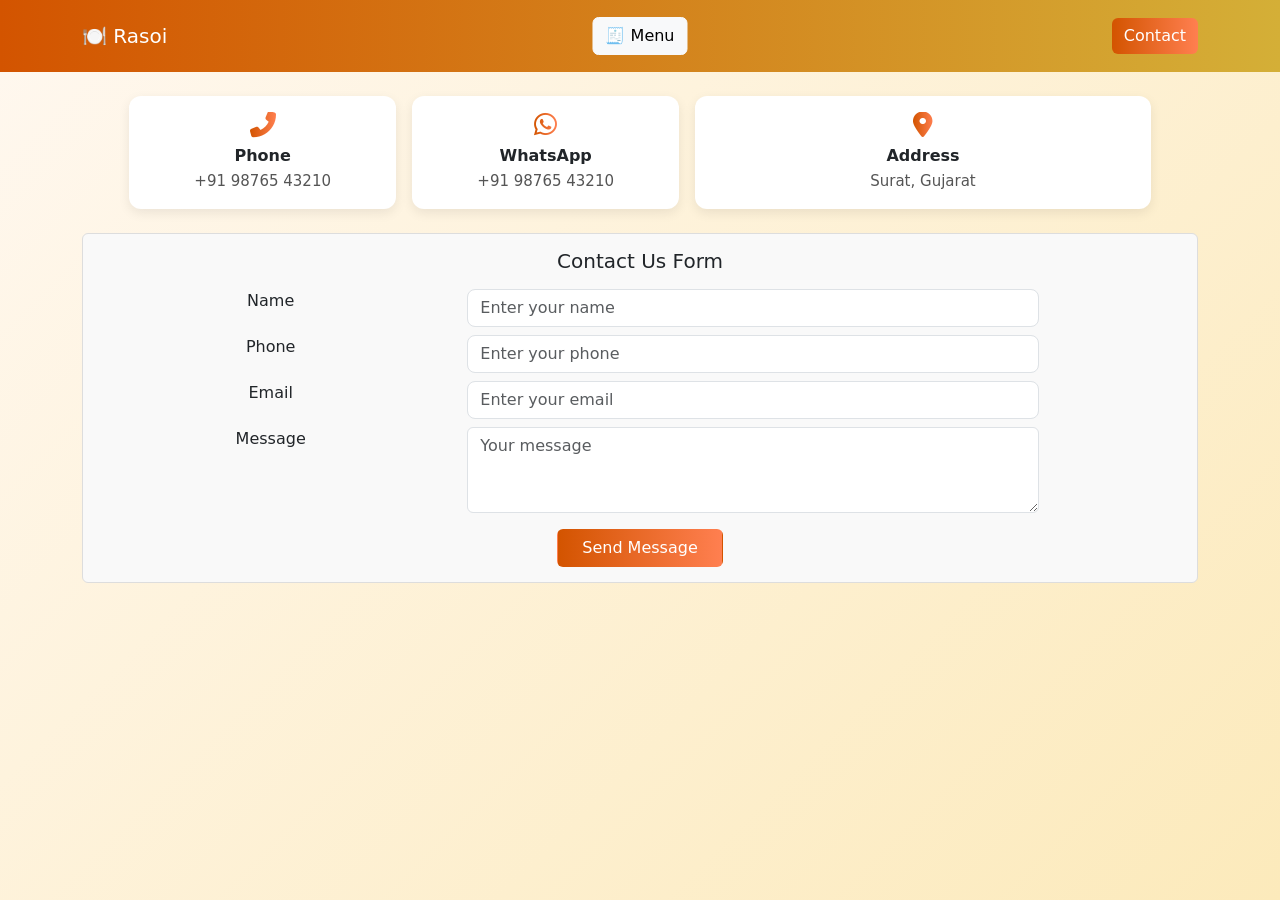
==== contact.html @ f86f22cb "add contact" ====
<!DOCTYPE html>
<html lang="en">

<head>
    <meta charset="UTF-8">
    <title>Rasoi Market</title>

    <link href="https://cdn.jsdelivr.net/npm/bootstrap@5.3.0/dist/css/bootstrap.min.css" rel="stylesheet">
    <meta name="viewport" content="width=device-width, initial-scale=1.0">

    <link rel="stylesheet" href="style.css">
    <link rel="stylesheet" href="https://cdnjs.cloudflare.com/ajax/libs/font-awesome/6.5.0/css/all.min.css">



    <link href="https://fonts.googleapis.com/css2?family=Hind+Vadodara:wght@300;400;500;600;700&display=swap"
        rel="stylesheet">
</head>

<body>

    <nav class="navbar">
        <div class="container position-relative">
            <span class="navbar-brand text-white">🍽 Rasoi</span>
            <div class="position-absolute top-50 start-50 translate-middle">
                <a href="index.html"><button class="btn btn-light">🧾 Menu</button></a>

            </div>

            <div class="ms-auto">
                <a href="contact.html"><button class="btn active-btn btn-light">Contact</button></a>

            </div>

        </div>
    </nav>



    <div class="container mt-4 mb-4">


        <div class="contact-box">
            <div class="row justify-content-center text-center g-3">

                <!-- Phone -->
                <div class="col-6 col-md-3">
                    <div class="info-box p-3">
                        <i class="fas fa-phone-alt"></i>
                        <h6>Phone</h6>
                        <p>+91 98765 43210</p>
                    </div>
                </div>

                <!-- Email -->
                

                <!-- WhatsApp -->
                <div class="col-6 col-md-3">
                    <div class="info-box p-3">
                        <i class="fab fa-whatsapp"></i>
                        <h6>WhatsApp</h6>
                        <p>+91 98765 43210</p>
                    </div>
                </div>

                <!-- Address -->
                <div class="col-12 col-md-5">
                    <div class="info-box p-3">
                        <i class="fas fa-map-marker-alt"></i>
                        <h6>Address</h6>
                        <p>Surat, Gujarat</p>
                    </div>
                </div>

            </div>



            <div class="container contact-form mt-4">
                <h5 class="menu-title text-center mb-3 ">Contact Us Form</h5>
                <!-- Name -->
                <div class="row mb-2">
                    <div class="col-3 col-md-4 form-label">Name</div>
                    <div class="col-9 col-md-8">
                        <input type="text" id="name" class="form-control" placeholder="Enter your name">
                    </div>
                </div>

                <!-- Phone -->
                <div class="row mb-2">
                    <div class="col-3 col-md-4 form-label">Phone</div>
                    <div class="col-9 col-md-8">
                        <input type="tel" id="phone" class="form-control" placeholder="Enter your phone">
                    </div>
                </div>

                <!-- Email -->
                <div class="row mb-2">
                    <div class="col-3 col-md-4 form-label">Email</div>
                    <div class="col-9 col-md-8">
                        <input type="email" id="email" class="form-control" placeholder="Enter your email">
                    </div>
                </div>

                <!-- Message -->
                <div class="row mb-2">
                    <div class="col-3 col-md-4 form-label">Message</div>
                    <div class="col-9 col-md-8">
                        <textarea class="form-control" id="message" rows="3" placeholder="Your message"></textarea>
                    </div>
                </div>
                <div id="errorMsg" style="color:red; text-align:center;"></div>
                <!-- Button -->
                <div class="text-center mt-3">
                    <button class="btn btn-add px-4" onclick="sendToWhatsApp()" >Send Message</button>
                </div>


            </div>


        </div>

    </div>



<script>
    function sendToWhatsApp() {
        let nameField = document.getElementById("name");
        let phoneField = document.getElementById("phone");
        let emailField = document.getElementById("email");
        let messageField = document.getElementById("message");

        let name = nameField.value.trim();
        let phone = phoneField.value.trim();
        let email = emailField.value.trim();
        let message = messageField.value.trim();

        let error = document.getElementById("errorMsg");

        if (name === "" || phone === "" || email === "" || message === "") {
            error.innerText = "Please fill all fields!";
            return;
        } else {
            error.innerText = "";
        }

        let whatsappNumber = "919999999999";

        let text = `Name: ${name}%0A
        Phone: ${phone}%0A
        Email: ${email}%0A
        Message: ${message}`;

        let url = `https://wa.me/${whatsappNumber}?text=${text}`;

        window.open(url, '_blank');

        //  Form clear
        nameField.value = "";
        phoneField.value = "";
        emailField.value = "";
        messageField.value = "";
    }
</script>
<script>
  
    let fields = ["name", "phone", "email", "message"];

    fields.forEach(id => {
        document.getElementById(id).addEventListener("input", function () {
            let error = document.getElementById("errorMsg");
            error.innerText = "";
        });
    });
</script>

    <script src="script.js"></script>

    

</body>

</html>
---- style.css ----
:root {
  --color-border: #ddd;
  --color-white: #fff;
  --color-black: #000;
}

body {
  background: linear-gradient(135deg, #fff8f0, #fceabb);
  min-height: 100vh;
  scroll-behavior: smooth;
}

.selected-row {
  display: flex;
  justify-content: space-between;
  align-items: center;
  padding: 5px 0;
}

.del {
  cursor: pointer;
}

.name {
  flex: 1;
  text-align: left;
  margin-left: 10px;
}

.price {
  text-align: right;
}

.total-right {
  text-align: right;
  margin-top: 10px;
}

.people-box {
  display: flex;
  align-items: center;
  gap: 10px;
  margin-top: 10px;
  justify-content: flex-end;
}

.final-right {
  text-align: right;
  font-weight: bold;
  margin-top: 5px;
}

.customer-box {
  margin-top: 15px;
}

.row-line {
  display: flex;
  justify-content: space-between;
  margin-bottom: 8px;
}

.whatsapp-btn {
  width: 100%;
  margin-top: 10px;
  background: green;
  color: white;
  padding: 10px;
  border: none;
}

.navbar {
  background: linear-gradient(90deg, #d35400, #d4af37);
  height: 72px;
}

/* Menu Card */
.menu-card {
  border: 1px solid var(--color-border);
  border-radius: 12px;
  padding: 12px;
  margin-bottom: 15px;
  background: var(--color-white);
  transition: 0.3s ease;
}

/* Image */
.item-img {
  width: 65px;
  height: 65px;
  border-radius: 10px;
  object-fit: cover;
}

/* Text */
.item-name {
  font-weight: 600;
  font-size: 15px;
  font-family: "Hind Vadodara", sans-serif !important;
}

.nav-tabs .nav-item {
  margin-bottom: 0;
}

.btn-add {
  background: linear-gradient(90deg, #d35400, #ff7f50);
  color: white;
}

.btn-light:hover {
  background: linear-gradient(90deg, #d35400, #ff7f50);
  color: white;
}

.btn.btn-add:hover {
  background: white;
  color: black;
  border-color: #d4af37;
}

.form-control:focus {
  border-color: #d4af37;
  box-shadow: 0 0 0 0.25rem rgba(212, 175, 55, 0.25);
}

.item-price {
  color: #198754;
  font-weight: 500;
}

/* Checkbox */
.item-check,
.custom-check {
  width: 21px;
  height: 21px;
  cursor: pointer;
  flex-shrink: 0;
  appearance: none;
  -webkit-appearance: none;
  border: 2px solid #d35400;
  border-radius: 6px;
  background-color: #fff;
  display: grid;
  justify-content: center !important;
  align-content: space-between !important;
  align-items: end !important;
  place-content: center;
  transition: all 0.2s ease;
}

/* checked state */
.item-check:checked,
.custom-check:checked {
  background-color: #d35400;
  border-color: #d35400;
}

/* white tick */
.item-check:checked::after,
.custom-check:checked::after {
  content: "";
  width: 7px;
  height: 12px;
  border: solid white;
  border-width: 0 2px 2px 0;
  transform: rotate(45deg);
}

/* Tabs */
.nav-tabs .nav-link {
  border-radius: 6px;
  margin: 0 5px;
  color: var(--color-black);
  font-weight: 500;
  transition: 0.3s;
}

.nav-tabs {
  border-bottom: none !important;
}

.nav-tabs .nav-link.active {
  background: linear-gradient(90deg, #d35400, #ff7f50);
  color: var(--color-white);
  border: none;
  font-family: "Hind Vadodara", sans-serif !important;
}

.nav-tabs .nav-link:hover {
  background-color: #ffff;
}

/* Result Box */
.result-box {
  border: 1px solid var(--color-border);
  padding: 30px;
  border-radius: 10px;
  background: #f9f9f9;
}

/* Selected Items */
.selected-item {
  display: flex;
  justify-content: space-between;
  align-items: center;
  border-bottom: 1px dashed #ccc;
  padding: 6px 0;
  font-size: 15px;
}

/* Form */
input.form-control {
  border-radius: 8px;
}

#people {
  max-width: 80px;
}

/* Buttons */
.btn-success {
  font-size: 16px;
  padding: 10px 20px;
  border-radius: 8px;
  background-color: #25d366;
  border: none;
}

.btn-success i {
  font-size: 22px;
}

.btn-primary {
  border-radius: 8px;
}

.people-div {
  margin-top: 20px;
  margin-bottom: 20px;
}

.whatsapp-btn {
  font-size: 17px;
  padding: 10px 20px;
  border-radius: 8px;
  background-color: #25d366;
  border: none;
}

.btn-whst {
  display: block;
  margin: auto;
}

.form-control {
  width: 80%;
}

.whatsapp-btn:hover {
  background-color: #1ebe5d;
}

/* Footer */
.footer {
  background: linear-gradient(90deg, #d4af37, #d35400);
}

.footer h5 {
  font-weight: 600;
}

.footer p {
  font-size: 14px;
  margin-bottom: 6px;
}

.delete-icon {
  color: red;
  font-weight: bold;
  cursor: pointer;
  border-radius: 6px;
  box-sizing: border-box;
  background-color: wheat;
  padding: 2px;
}

.active-btn {
      background: linear-gradient(90deg, #d35400, #ff7f50) !important;
    color: white !important;
    border: none;
   
}


.form-label{
  text-align: center;
}
.info-box {
    background: #fff;
    border-radius: 12px;
    box-shadow: 0 4px 12px rgba(0,0,0,0.08);
    transition: 0.3s;
    height: 100%;
    word-wrap: break-word;
}

.info-box i {
    font-size: 26px;
    background: linear-gradient(90deg, #d35400, #ff7f50);
    -webkit-background-clip: text;
    -webkit-text-fill-color: transparent;
    margin-bottom: 8px;
}

.info-box h6 {
    margin-bottom: 5px;
    font-weight: 600;
}

.info-box p {
    font-size: 15px;
    color: #555;
    margin: 0;
}

.info-box:hover {
    transform: translateY(-5px);
}

/* contact page */

.contact-form{
 background-color: #f9f9f9;
  padding: 15px;
  border: 1px solid #ddd;
  border-radius: 6px;
}

/* ========================= */
/* MEDIA QUERIES (ALL BELOW) */
/* ========================= */

@media (max-width: 984px) {
  .form-control {
    width: 100%;
  }
}

@media (max-width: 576px) {
  .item-img {
    width: 50px;
    height: 50px;
  }

  .menu-card {
    padding: 8px;
  }
}

@media (min-width: 755px) and (max-width: 993px) {
  .col-md-3 {
    flex: 0 0 auto;
    width: 35%;
  }
}

@media (min-width: 1300px) {
  .tabs-wrapper ul {
    justify-content: center;
  }
}

@media (max-width: 768px) {
  .nav-tabs {
    margin-bottom: 0 !important;
  }

  .menu-card {
    margin-bottom: 6px;
  }

  .result-box {
    padding: 10px !important;
  }

  .result-box h5 {
    justify-content: center !important;
  }

  .menu-title {
    text-align: center !important;
    font-size: 16px !important;
  }

  .btn-add{
    font-size: 15px;
  }

  #result {
    margin-top: 13px !important;
  }

  .delete-icon {
    font-size: 13px !important;
  }
}

@media (max-width: 1469px) {
  .tabs-wrapper {
    overflow-x: auto;
    -webkit-overflow-scrolling: touch;
  }

  #menuTabs {
    display: flex !important;
    flex-wrap: nowrap !important;
    width: max-content;
    border-bottom: none;
  }

  #menuTabs .nav-link {
    white-space: nowrap;
  }

  .tabs-wrapper::-webkit-scrollbar {
    display: none;
  }

  .nav-tabs {
    flex-wrap: nowrap !important;
  }
}
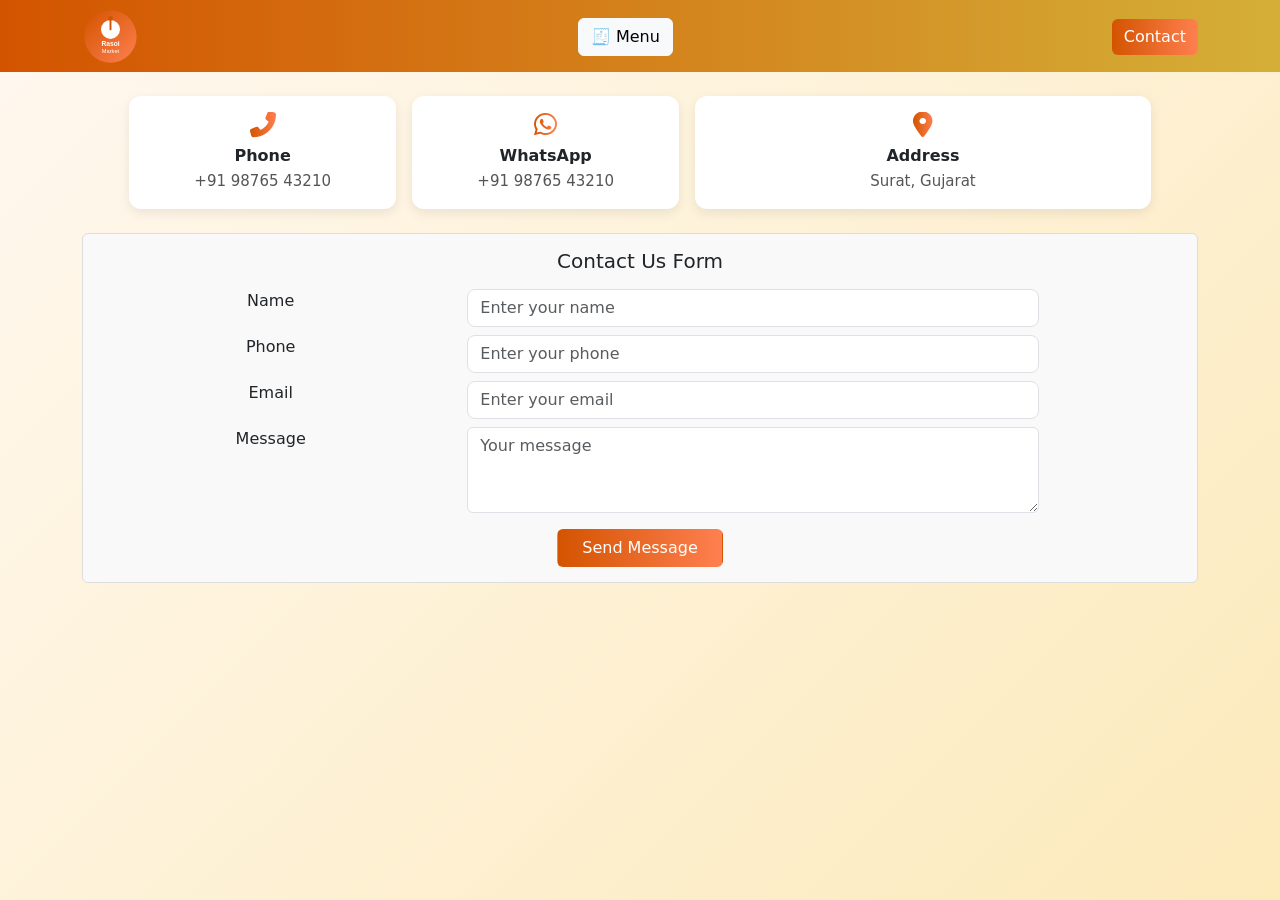
==== commit d454c66b: "logo add" ====
--- a/contact.html
+++ b/contact.html
@@ -19,21 +19,30 @@
 
 <body>
 
-    <nav class="navbar">
-        <div class="container position-relative">
-            <span class="navbar-brand text-white">🍽 Rasoi</span>
-            <div class="position-absolute top-50 start-50 translate-middle">
-                <a href="index.html"><button class="btn btn-light">🧾 Menu</button></a>
+<nav class="navbar">
+    <div class="container d-flex align-items-center justify-content-between">
 
-            </div>
+        <!-- Logo Left -->
+        <div>
+            <img src="./images/logo.svg" alt="Logo" style="height: 57px;">
+        </div>
 
-            <div class="ms-auto">
-                <a href="contact.html"><button class="btn active-btn btn-light">Contact</button></a>
+        <!-- Center Menu -->
+        <div class="text-center">
+            <a href="index.html">
+                <button class="btn btn-light ">🧾 Menu</button>
+            </a>
+        </div>
 
-            </div>
+        <!-- Right Contact -->
+        <div>
+            <a href="contact.html">
+                <button class="btn btn-light active-btn ">Contact</button>
+            </a>
+        </div>
 
-        </div>
-    </nav>
+    </div>
+</nav>
 
 
 
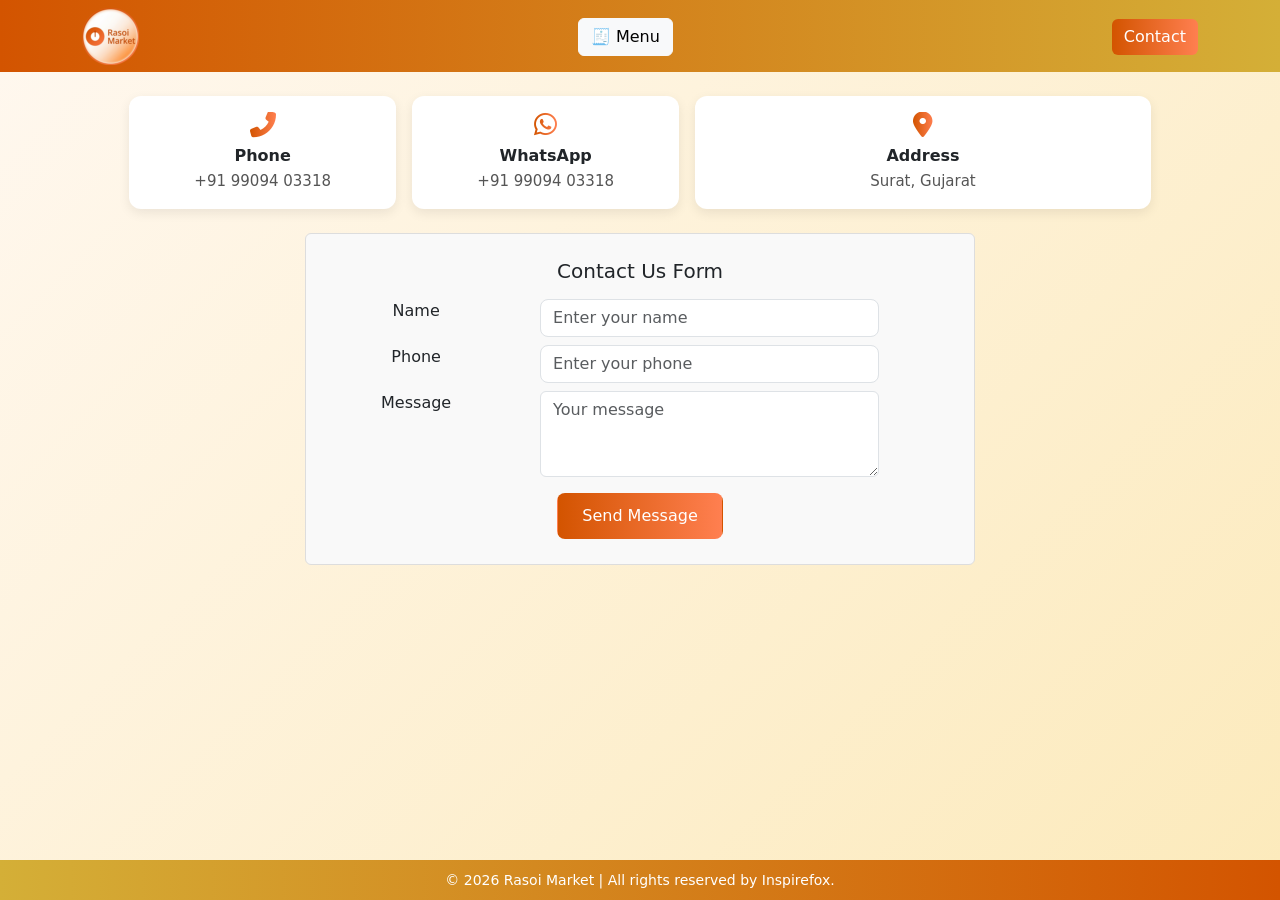
==== commit a54c2e5e: "update" ====
--- a/contact.html
+++ b/contact.html
@@ -24,7 +24,7 @@
 
         <!-- Logo Left -->
         <div>
-            <img src="./images/logo.svg" alt="Logo" style="height: 57px;">
+            <img src="./images/logo-1.svg" alt="Logo" style="height: 57px;">
         </div>
 
         <!-- Center Menu -->
@@ -52,35 +52,39 @@
         <div class="contact-box">
             <div class="row justify-content-center text-center g-3">
 
-                <!-- Phone -->
-                <div class="col-6 col-md-3">
+            <!-- Phone -->
+            <div class="col-6 col-md-3">
+                <a href="tel:+919909403318" style="text-decoration: none; color: inherit;">
                     <div class="info-box p-3">
                         <i class="fas fa-phone-alt"></i>
                         <h6>Phone</h6>
-                        <p>+91 98765 43210</p>
+                        <p>+91 99094 03318</p>
                     </div>
-                </div>
-
-                <!-- Email -->
-                
-
-                <!-- WhatsApp -->
-                <div class="col-6 col-md-3">
+                </a>
+            </div>
+            
+            <!-- WhatsApp -->
+            <div class="col-6 col-md-3">
+                <a href="https://wa.me/919909403318" target="_blank" style="text-decoration: none; color: inherit;">
                     <div class="info-box p-3">
                         <i class="fab fa-whatsapp"></i>
                         <h6>WhatsApp</h6>
-                        <p>+91 98765 43210</p>
+                        <p>+91 99094 03318</p>
                     </div>
-                </div>
-
-                <!-- Address -->
-                <div class="col-12 col-md-5">
+                </a>
+            </div>
+            
+            <!-- Address -->
+            <div class="col-12 col-md-5">
+                <a href="https://www.google.com/maps/search/?api=1&query=Surat,+Gujarat" target="_blank"
+                    style="text-decoration: none; color: inherit;">
                     <div class="info-box p-3">
                         <i class="fas fa-map-marker-alt"></i>
                         <h6>Address</h6>
                         <p>Surat, Gujarat</p>
                     </div>
-                </div>
+                </a>
+            </div>
 
             </div>
 
@@ -104,13 +108,7 @@
                     </div>
                 </div>
 
-                <!-- Email -->
-                <div class="row mb-2">
-                    <div class="col-3 col-md-4 form-label">Email</div>
-                    <div class="col-9 col-md-8">
-                        <input type="email" id="email" class="form-control" placeholder="Enter your email">
-                    </div>
-                </div>
+               
 
                 <!-- Message -->
                 <div class="row mb-2">
@@ -133,34 +131,38 @@
 
     </div>
 
+<footer id="footer" class="footer mt-3 text-white">
+    <div class="container py-2">
 
+        <div class="text-center">
+            <small>© 2026 Rasoi Market | All rights reserved by Inspirefox.</small>
+        </div>
+    </div>
+</footer>
 
 <script>
     function sendToWhatsApp() {
         let nameField = document.getElementById("name");
         let phoneField = document.getElementById("phone");
-        let emailField = document.getElementById("email");
         let messageField = document.getElementById("message");
 
         let name = nameField.value.trim();
         let phone = phoneField.value.trim();
-        let email = emailField.value.trim();
         let message = messageField.value.trim();
 
         let error = document.getElementById("errorMsg");
 
-        if (name === "" || phone === "" || email === "" || message === "") {
+        if (name === "" || phone === "" || message === "") {
             error.innerText = "Please fill all fields!";
             return;
         } else {
             error.innerText = "";
         }
 
-        let whatsappNumber = "919999999999";
+        let whatsappNumber = "919909403318";
 
         let text = `Name: ${name}%0A
         Phone: ${phone}%0A
-        Email: ${email}%0A
         Message: ${message}`;
 
         let url = `https://wa.me/${whatsappNumber}?text=${text}`;
@@ -170,13 +172,12 @@
         //  Form clear
         nameField.value = "";
         phoneField.value = "";
-        emailField.value = "";
         messageField.value = "";
     }
 </script>
 <script>
   
-    let fields = ["name", "phone", "email", "message"];
+    let fields = ["name", "phone", "message"];
 
     fields.forEach(id => {
         document.getElementById(id).addEventListener("input", function () {
--- a/style.css
+++ b/style.css
@@ -9,6 +9,23 @@
   min-height: 100vh;
   scroll-behavior: smooth;
 }
+/* Make body a column flex container and take full height */
+html, body {
+    /* height: 100%; */
+    margin: 0;
+}
+
+body {
+    display: flex;
+    flex-direction: column;
+}
+
+/* Main content should grow to fill space */
+.container {
+    flex: 1;
+}
+
+/* Footer stays at the bottom */
 
 .selected-row {
   display: flex;
@@ -106,6 +123,8 @@
 .btn-add {
   background: linear-gradient(90deg, #d35400, #ff7f50);
   color: white;
+  padding: 10px 20px;
+  border-radius: 8px;
 }
 
 .btn-light:hover {
@@ -191,6 +210,10 @@
   background-color: #ffff;
 }
 
+.home-two-box{
+  width: 60%;
+}
+
 /* Result Box */
 .result-box {
   border: 1px solid var(--color-border);
@@ -215,7 +238,7 @@
 }
 
 #people {
-  max-width: 80px;
+  max-width: 84px;
 }
 
 /* Buttons */
@@ -330,15 +353,18 @@
 
 /* contact page */
 
-.contact-form{
- background-color: #f9f9f9;
-  padding: 15px;
-  border: 1px solid #ddd;
-  border-radius: 6px;
+.contact-form {
+    background-color: #f9f9f9;
+    padding: 10px;
+    border: 1px solid #ddd;
+    border-radius: 6px;
+    width: 60%;
+    padding-top: 25px;
+    padding-bottom: 25px;
 }
 
 /* ========================= */
-/* MEDIA QUERIES (ALL BELOW) */
+/* MEDIA QUERIES  */
 /* ========================= */
 
 @media (max-width: 984px) {
@@ -379,7 +405,15 @@
   .menu-card {
     margin-bottom: 6px;
   }
-
+  .home-two-box{
+  width: 100%;
+}
+  .contact-form {
+    padding: 15px;
+    width: 100%;
+    padding-top: 15px;
+    padding-bottom: 15px;
+}
   .result-box {
     padding: 10px !important;
   }
@@ -395,6 +429,7 @@
 
   .btn-add{
     font-size: 15px;
+    
   }
 
   #result {
